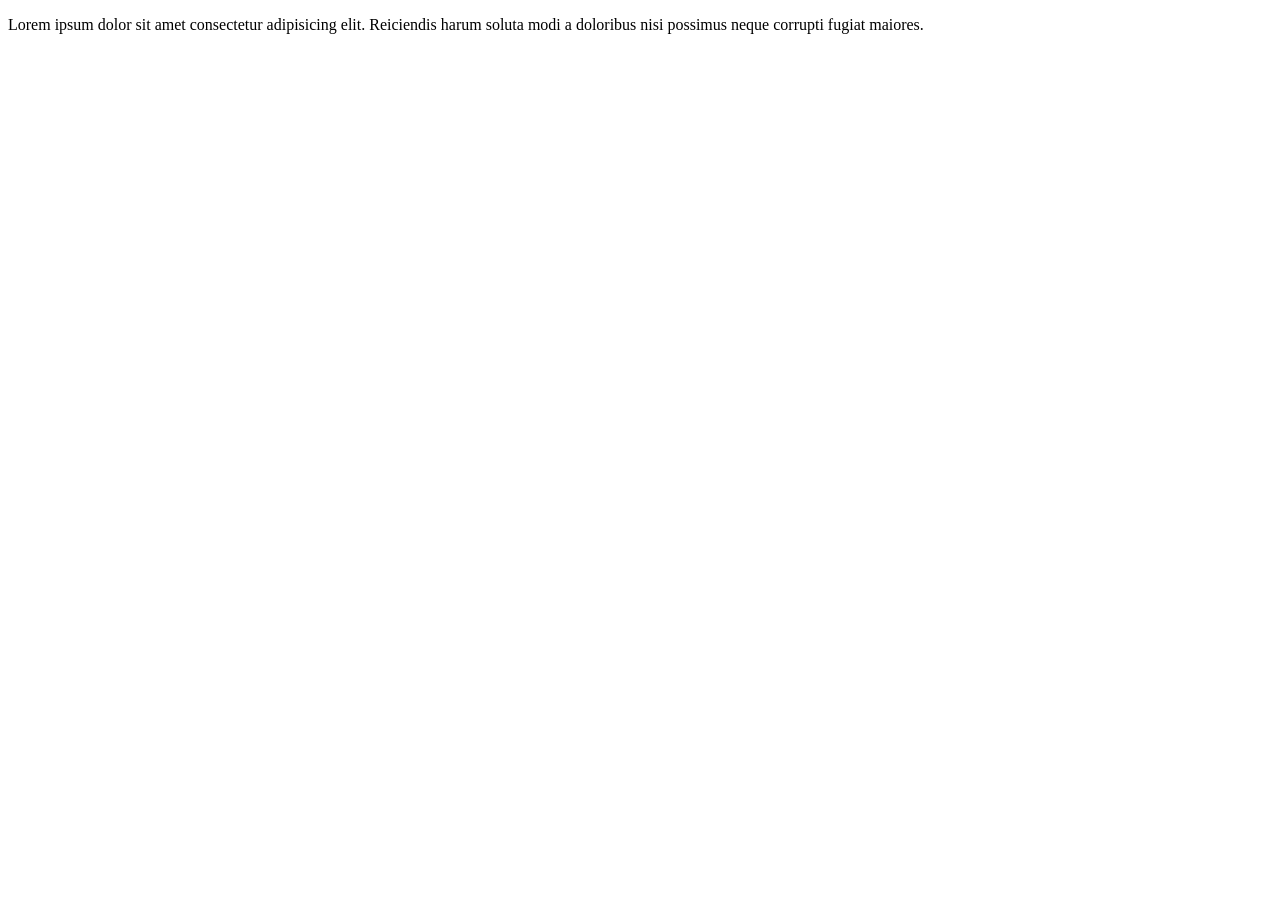
==== ALUNOS/Caio/Aula1/index.html @ b968240f "exercício web, pasta aluno/caio" ====
<!DOCTYPE html>
<html lang="en">
<head>
    <meta charset="UTF-8">
    <meta http-equiv="X-UA-Compatible" content="IE=edge">
    <meta name="viewport" content="width=device-width, initial-scale=1.0">
    <title>Dev Web</title>
</head>
<body>
    <P>Lorem ipsum dolor sit amet consectetur adipisicing elit. Reiciendis harum soluta modi a doloribus nisi possimus neque corrupti fugiat maiores.</P>
</body>
</html>
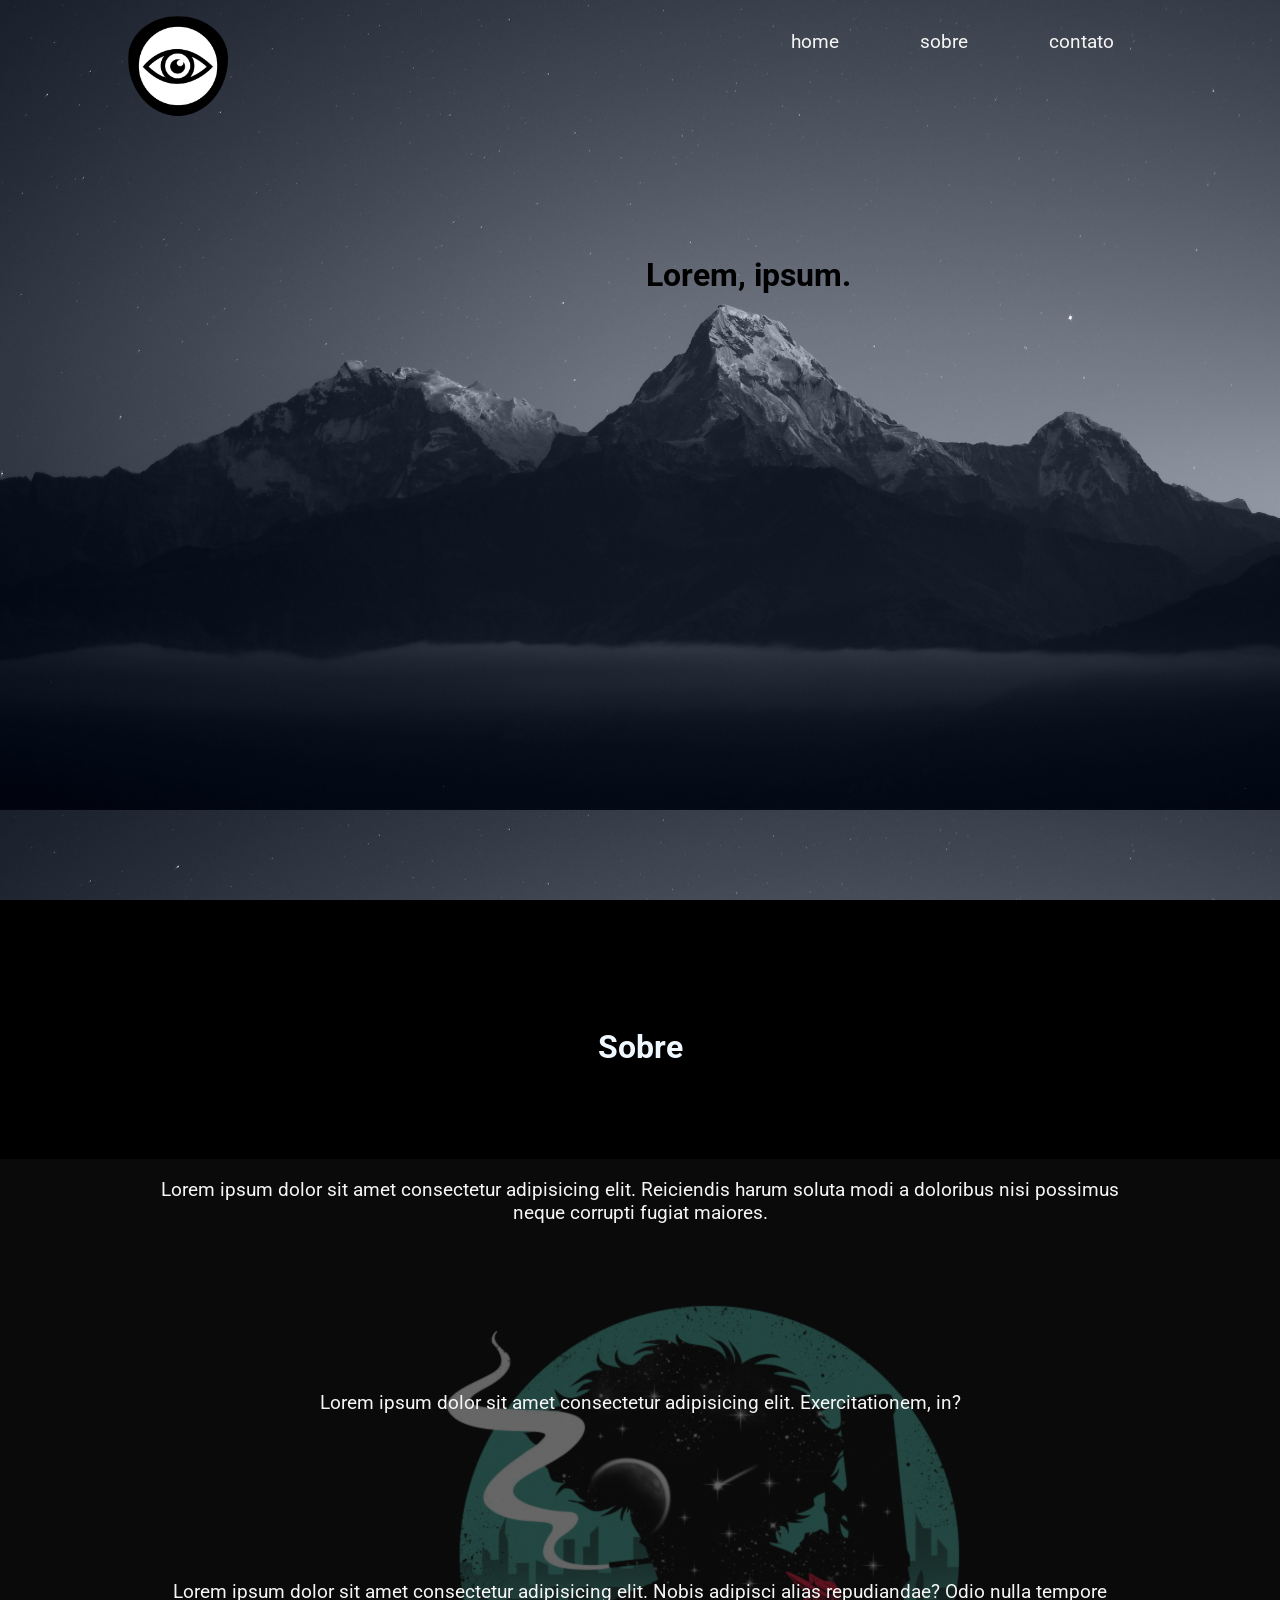
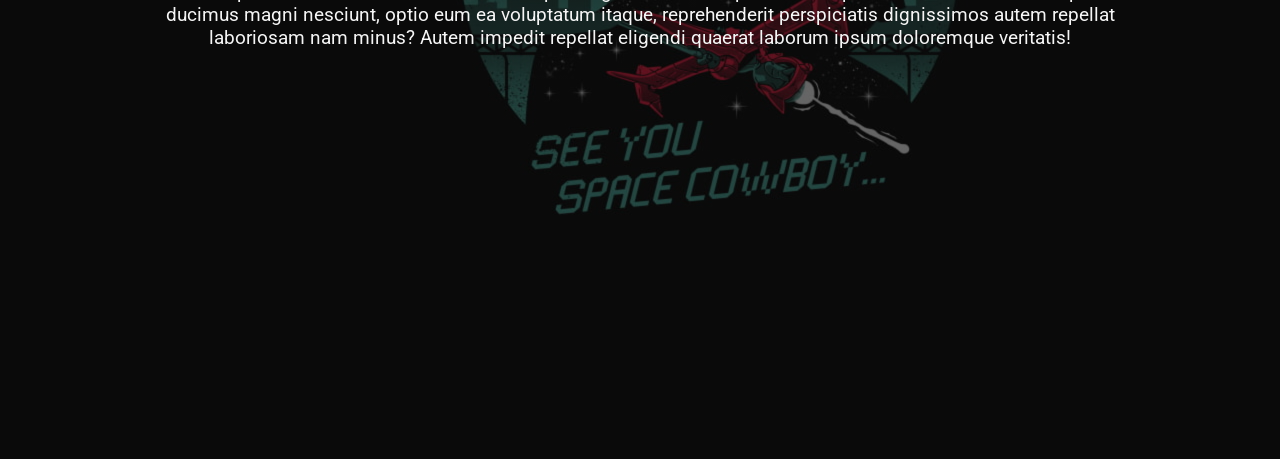
==== commit 36bd9aeb: "site fuçado" ====
--- a/ALUNOS/Caio/Aula1/index.html
+++ b/ALUNOS/Caio/Aula1/index.html
@@ -4,9 +4,41 @@
     <meta charset="UTF-8">
     <meta http-equiv="X-UA-Compatible" content="IE=edge">
     <meta name="viewport" content="width=device-width, initial-scale=1.0">
-    <title>Dev Web</title>
+    <!--chamando css-->
+    <link rel="stylesheet" href="css/main.css">
+    <!--chamando fonte do Google fonts-->
+    <link rel="preconnect" href="https://fonts.gstatic.com">
+    <link href="https://fonts.googleapis.com/css2?family=Roboto:wght@300&display=swap" rel="stylesheet">
+    <title>Quero Programar</title>
 </head>
 <body>
-    <P>Lorem ipsum dolor sit amet consectetur adipisicing elit. Reiciendis harum soluta modi a doloribus nisi possimus neque corrupti fugiat maiores.</P>
+    <header>
+        <!--separei um envelope pra lidar com o cabeçalho-->
+        <div class="envelop">
+            <!-- Aqui lida com a Logo-->   
+            <div class="logo">
+                <img src="css/eye.jpg" alt="">
+            </div>
+            <!--aqui com a barra de navegaçao-->
+        <ul class="navbar">
+            <li><a href="#">home</a></li>
+            <li><a href="#sobre">sobre</a></li>
+            <li><a href="#">contato</a></li> 
+        </ul>
+        </div>
+        <div class="olho">
+            <h1>Lorem, ipsum.</h1>
+        </div>
+    </header>
+    <div class="espaco">
+        <h1>Sobre</h1>
+    </div>
+    <div id="sobre"class="sobre">
+        <P>Lorem ipsum dolor sit amet consectetur adipisicing elit. Reiciendis harum soluta modi a doloribus nisi possimus neque corrupti fugiat maiores.</P>
+        <p>Lorem ipsum dolor sit amet consectetur adipisicing elit. Exercitationem, in?</p>
+        <p>Lorem ipsum dolor sit amet consectetur adipisicing elit. Nobis adipisci alias repudiandae? Odio nulla tempore ducimus magni nesciunt, optio eum ea voluptatum itaque, reprehenderit perspiciatis dignissimos autem repellat laboriosam nam minus? Autem impedit repellat eligendi quaerat laborum ipsum doloremque veritatis!</p>
+    </div>
+
+    
 </body>
 </html>
--- a/ALUNOS/Caio/Aula1/css/main.css
+++ b/ALUNOS/Caio/Aula1/css/main.css
@@ -0,0 +1,91 @@
+* {
+  margin: 0;
+  padding: 0;
+  font-family: "Roboto", sans-serif;
+}
+.envelop {
+  width: 80%;
+  margin: auto;
+}
+/*definições do cabeçalho
+primeiro defini a cor de fundo
+depois a posição, embora não saiba muita a diferença,
+e a altura.
+*/
+header {
+  /*linear-gradient((rgba(),rgba()),url();*/
+  background: url(background.jpg);
+  background-color: rgb(92, 90, 90);
+  position: relative;
+  height: 100vh;
+  background-size: 100%;
+}
+.navbar {
+  float: right;
+  list-style: none;
+  margin-top: 30px;
+}
+.navbar li {
+  display: inline-block;
+}
+.navbar li a {
+  color: whitesmoke;
+  padding: 1em 2em;
+  font-size: 1.2em;
+  text-decoration: double;
+}
+.navbar li a:hover {
+  background: rgba(128, 128, 128, 0.37);
+  color: rgb(23, 24, 23);
+}
+.logo img {
+  width: 100px;
+  float: left;
+  padding-top: 1em;
+  height: auto;
+  margin: auto;
+  border-radius: 90%;
+}
+.logo img:hover {
+  background-color: rgba(128, 128, 128, 0.14);
+}
+body {
+  background-color: black;
+}
+.olho {
+  position: absolute;
+  width: 600px;
+  height: 300px;
+  margin: 20% 35%;
+  text-align: center;
+}
+.olho h1 {
+  position: relative;
+}
+.olho h1:hover {
+  color: aliceblue;
+}
+.espaco {
+  color: aliceblue;
+  position: relative;
+  height: 3px;
+  text-align: center;
+  margin: 10% 30%;
+}
+.sobre {
+  background: linear-gradient(rgba(0, 0, 0, 0.6), rgba(0, 0, 0, 0.6)),
+    url(sobre.jpg);
+  position: relative;
+  height: 100vh;
+  background-size: 100%;
+}
+.sobre p {
+  position: relative;
+  text-align: center;
+  padding: 20%;
+  color: whitesmoke;
+  padding: 1em;
+  font-size: 1.2em;
+  text-decoration: double;
+  margin: 10%;
+}
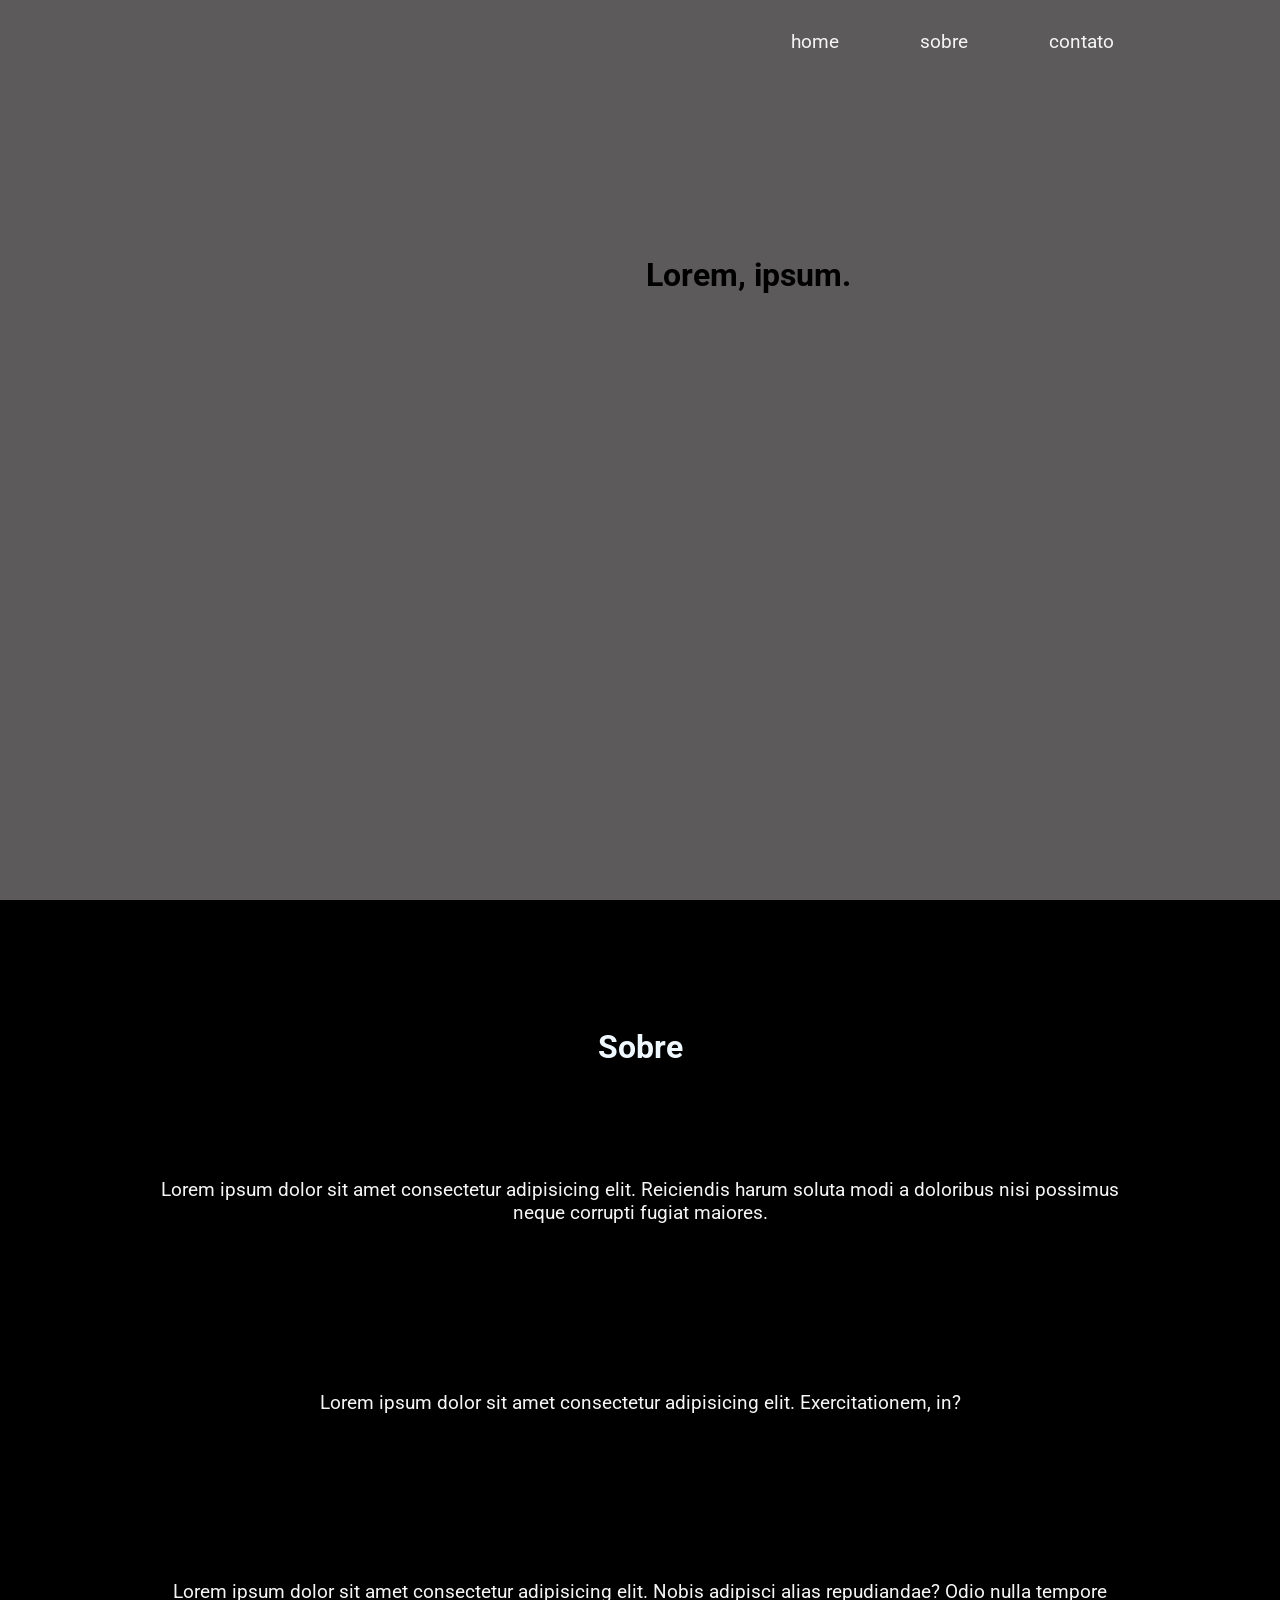
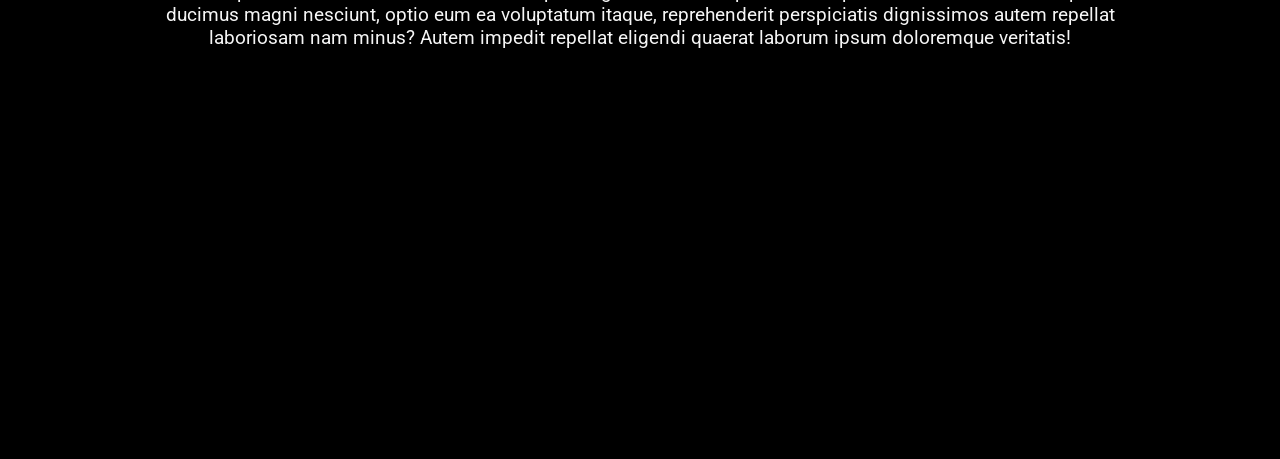
==== commit 83fd4a5c: "landing page. meeeeee" ====
--- a/ALUNOS/Caio/Aula1/index.html
+++ b/ALUNOS/Caio/Aula1/index.html
@@ -1,44 +1,44 @@
-<!DOCTYPE html>
-<html lang="en">
-<head>
-    <meta charset="UTF-8">
-    <meta http-equiv="X-UA-Compatible" content="IE=edge">
-    <meta name="viewport" content="width=device-width, initial-scale=1.0">
-    <!--chamando css-->
-    <link rel="stylesheet" href="css/main.css">
-    <!--chamando fonte do Google fonts-->
-    <link rel="preconnect" href="https://fonts.gstatic.com">
-    <link href="https://fonts.googleapis.com/css2?family=Roboto:wght@300&display=swap" rel="stylesheet">
-    <title>Quero Programar</title>
-</head>
-<body>
-    <header>
-        <!--separei um envelope pra lidar com o cabeçalho-->
-        <div class="envelop">
-            <!-- Aqui lida com a Logo-->   
-            <div class="logo">
-                <img src="css/eye.jpg" alt="">
-            </div>
-            <!--aqui com a barra de navegaçao-->
-        <ul class="navbar">
-            <li><a href="#">home</a></li>
-            <li><a href="#sobre">sobre</a></li>
-            <li><a href="#">contato</a></li> 
-        </ul>
-        </div>
-        <div class="olho">
-            <h1>Lorem, ipsum.</h1>
-        </div>
-    </header>
-    <div class="espaco">
-        <h1>Sobre</h1>
-    </div>
-    <div id="sobre"class="sobre">
-        <P>Lorem ipsum dolor sit amet consectetur adipisicing elit. Reiciendis harum soluta modi a doloribus nisi possimus neque corrupti fugiat maiores.</P>
-        <p>Lorem ipsum dolor sit amet consectetur adipisicing elit. Exercitationem, in?</p>
-        <p>Lorem ipsum dolor sit amet consectetur adipisicing elit. Nobis adipisci alias repudiandae? Odio nulla tempore ducimus magni nesciunt, optio eum ea voluptatum itaque, reprehenderit perspiciatis dignissimos autem repellat laboriosam nam minus? Autem impedit repellat eligendi quaerat laborum ipsum doloremque veritatis!</p>
-    </div>
-
-    
-</body>
+<!DOCTYPE html>
+<html lang="en">
+<head>
+    <meta charset="UTF-8">
+    <meta http-equiv="X-UA-Compatible" content="IE=edge">
+    <meta name="viewport" content="width=device-width, initial-scale=1.0">
+    <!--chamando css-->
+    <link rel="stylesheet" href="css/main.css">
+    <!--chamando fonte do Google fonts-->
+    <link rel="preconnect" href="https://fonts.gstatic.com">
+    <link href="https://fonts.googleapis.com/css2?family=Roboto:wght@300&display=swap" rel="stylesheet">
+    <title>Quero Programar</title>
+</head>
+<body>
+    <header>
+        <!--separei um envelope pra lidar com o cabeçalho-->
+        <div class="envelop">
+            <!-- Aqui lida com a Logo-->   
+            <div class="logo">
+                <img src="css/eye.jpg" alt="">
+            </div>
+            <!--aqui com a barra de navegaçao-->
+        <ul class="navbar">
+            <li><a href="#">home</a></li>
+            <li><a href="#sobre">sobre</a></li>
+            <li><a href="#">contato</a></li> 
+        </ul>
+        </div>
+        <div class="olho">
+            <h1>Lorem, ipsum.</h1>
+        </div>
+    </header>
+    <div class="espaco">
+        <h1>Sobre</h1>
+    </div>
+    <div id="sobre"class="sobre">
+        <P>Lorem ipsum dolor sit amet consectetur adipisicing elit. Reiciendis harum soluta modi a doloribus nisi possimus neque corrupti fugiat maiores.</P>
+        <p>Lorem ipsum dolor sit amet consectetur adipisicing elit. Exercitationem, in?</p>
+        <p>Lorem ipsum dolor sit amet consectetur adipisicing elit. Nobis adipisci alias repudiandae? Odio nulla tempore ducimus magni nesciunt, optio eum ea voluptatum itaque, reprehenderit perspiciatis dignissimos autem repellat laboriosam nam minus? Autem impedit repellat eligendi quaerat laborum ipsum doloremque veritatis!</p>
+    </div>
+
+    
+</body>
 </html>
--- a/ALUNOS/Caio/Aula1/css/main.css
+++ b/ALUNOS/Caio/Aula1/css/main.css
@@ -1,91 +1,91 @@
-* {
-  margin: 0;
-  padding: 0;
-  font-family: "Roboto", sans-serif;
-}
-.envelop {
-  width: 80%;
-  margin: auto;
-}
-/*definições do cabeçalho
-primeiro defini a cor de fundo
-depois a posição, embora não saiba muita a diferença,
-e a altura.
-*/
-header {
-  /*linear-gradient((rgba(),rgba()),url();*/
-  background: url(background.jpg);
-  background-color: rgb(92, 90, 90);
-  position: relative;
-  height: 100vh;
-  background-size: 100%;
-}
-.navbar {
-  float: right;
-  list-style: none;
-  margin-top: 30px;
-}
-.navbar li {
-  display: inline-block;
-}
-.navbar li a {
-  color: whitesmoke;
-  padding: 1em 2em;
-  font-size: 1.2em;
-  text-decoration: double;
-}
-.navbar li a:hover {
-  background: rgba(128, 128, 128, 0.37);
-  color: rgb(23, 24, 23);
-}
-.logo img {
-  width: 100px;
-  float: left;
-  padding-top: 1em;
-  height: auto;
-  margin: auto;
-  border-radius: 90%;
-}
-.logo img:hover {
-  background-color: rgba(128, 128, 128, 0.14);
-}
-body {
-  background-color: black;
-}
-.olho {
-  position: absolute;
-  width: 600px;
-  height: 300px;
-  margin: 20% 35%;
-  text-align: center;
-}
-.olho h1 {
-  position: relative;
-}
-.olho h1:hover {
-  color: aliceblue;
-}
-.espaco {
-  color: aliceblue;
-  position: relative;
-  height: 3px;
-  text-align: center;
-  margin: 10% 30%;
-}
-.sobre {
-  background: linear-gradient(rgba(0, 0, 0, 0.6), rgba(0, 0, 0, 0.6)),
-    url(sobre.jpg);
-  position: relative;
-  height: 100vh;
-  background-size: 100%;
-}
-.sobre p {
-  position: relative;
-  text-align: center;
-  padding: 20%;
-  color: whitesmoke;
-  padding: 1em;
-  font-size: 1.2em;
-  text-decoration: double;
-  margin: 10%;
-}
+* {
+  margin: 0;
+  padding: 0;
+  font-family: "Roboto", sans-serif;
+}
+.envelop {
+  width: 80%;
+  margin: auto;
+}
+/*definições do cabeçalho
+primeiro defini a cor de fundo
+depois a posição, embora não saiba muita a diferença,
+e a altura.
+*/
+header {
+  /*linear-gradient((rgba(),rgba()),url();*/
+  background: url(background.jpg);
+  background-color: rgb(92, 90, 90);
+  position: relative;
+  height: 100vh;
+  background-size: 100%;
+}
+.navbar {
+  float: right;
+  list-style: none;
+  margin-top: 30px;
+}
+.navbar li {
+  display: inline-block;
+}
+.navbar li a {
+  color: whitesmoke;
+  padding: 1em 2em;
+  font-size: 1.2em;
+  text-decoration: double;
+}
+.navbar li a:hover {
+  background: rgba(128, 128, 128, 0.37);
+  color: rgb(23, 24, 23);
+}
+.logo img {
+  width: 100px;
+  float: left;
+  padding-top: 1em;
+  height: auto;
+  margin: auto;
+  border-radius: 90%;
+}
+.logo img:hover {
+  background-color: rgba(128, 128, 128, 0.14);
+}
+body {
+  background-color: black;
+}
+.olho {
+  position: absolute;
+  width: 600px;
+  height: 300px;
+  margin: 20% 35%;
+  text-align: center;
+}
+.olho h1 {
+  position: relative;
+}
+.olho h1:hover {
+  color: aliceblue;
+}
+.espaco {
+  color: aliceblue;
+  position: relative;
+  height: 3px;
+  text-align: center;
+  margin: 10% 30%;
+}
+.sobre {
+  background: linear-gradient(rgba(0, 0, 0, 0.6), rgba(0, 0, 0, 0.6)),
+    url(sobre.jpg);
+  position: relative;
+  height: 100vh;
+  background-size: 100%;
+}
+.sobre p {
+  position: relative;
+  text-align: center;
+  padding: 20%;
+  color: whitesmoke;
+  padding: 1em;
+  font-size: 1.2em;
+  text-decoration: double;
+  margin: 10%;
+}
